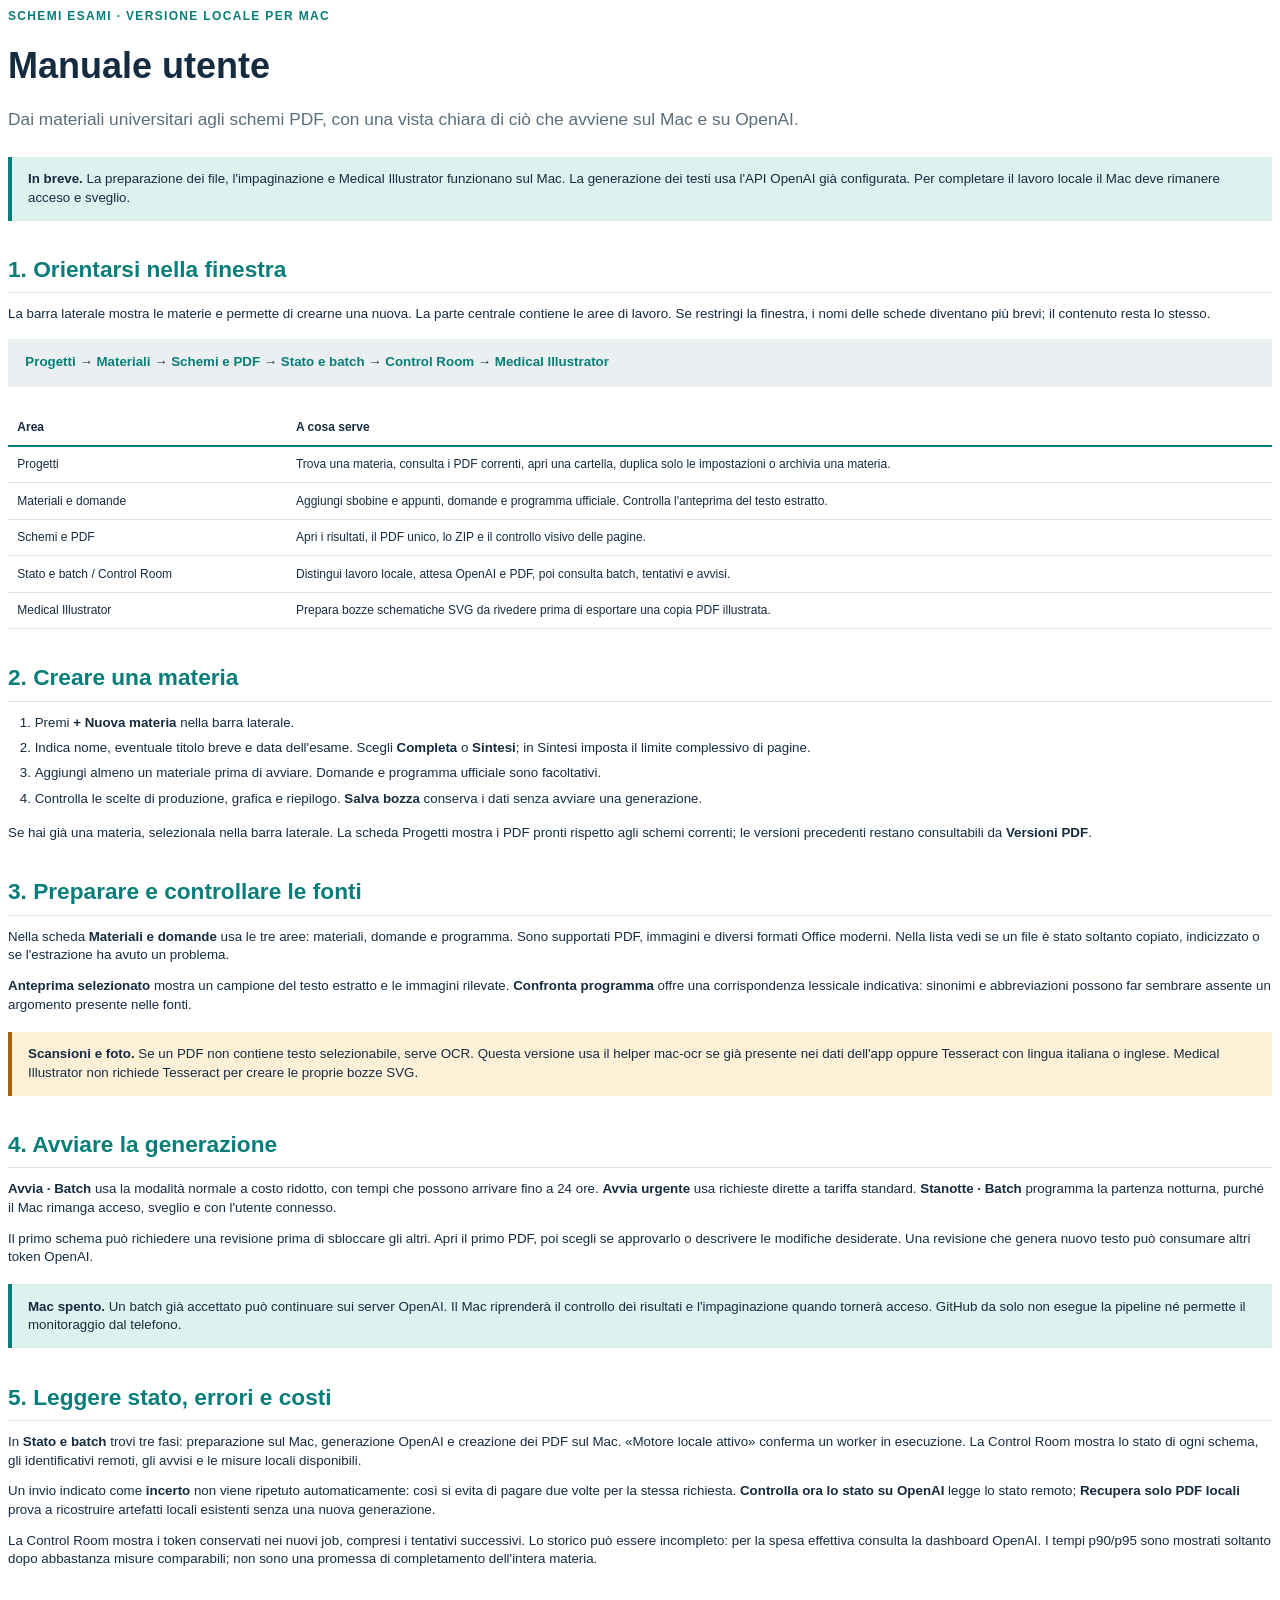
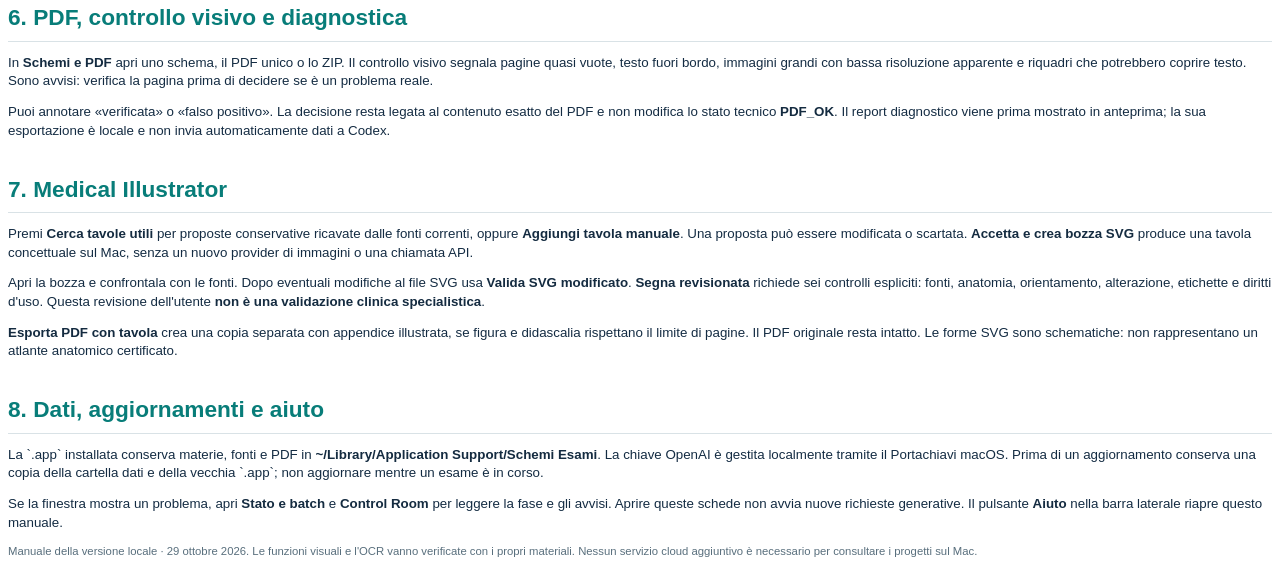
==== docs/Manuale_Utente_Schemi_Esami.html @ 8b4c4440 "Redesign local Mac interface and bundle user manual" ====
<!doctype html>
<html lang="it">
<head>
<meta charset="utf-8">
<title>Schemi Esami — Manuale utente</title>
<style>
  body { font-family: Helvetica, Arial, sans-serif; font-size: 10pt; line-height: 1.4; color: #142c43; }
  h1 { font-size: 27pt; color: #142b40; margin: 0 0 12pt; }
  h2 { font-size: 17pt; color: #087d79; margin: 25pt 0 9pt; border-bottom: 1pt solid #d9e2e6; padding-bottom: 5pt; }
  h3 { font-size: 12pt; color: #142b40; margin: 15pt 0 5pt; }
  p { margin: 0 0 9pt; }
  li { margin: 0 0 5pt; }
  ul, ol { margin: 5pt 0 12pt; padding-left: 20pt; }
  strong { color: #142b40; }
  .eyebrow { color: #087d79; font-size: 9pt; font-weight: bold; letter-spacing: 1pt; margin-bottom: 12pt; }
  .lead { font-size: 13pt; color: #596f7d; margin-bottom: 19pt; }
  .callout { background: #ddf2ee; border-left: 3pt solid #087d79; padding: 10pt 12pt; margin: 13pt 0; }
  .warning { background: #fff0d8; border-left-color: #a76313; }
  .muted { color: #596f7d; }
  .map { background: #eaf0f2; padding: 11pt 13pt; margin: 11pt 0 17pt; }
  .map strong { color: #087d79; }
  table { border-collapse: collapse; width: 100%; margin: 10pt 0 15pt; font-size: 9pt; }
  th { color: #142b40; text-align: left; padding: 7pt; border-bottom: 2pt solid #087d79; }
  td { border-bottom: 1pt solid #d9e2e6; vertical-align: top; padding: 7pt; }
  .small { font-size: 8.5pt; color: #596f7d; }
</style>
</head>
<body>
<p class="eyebrow">SCHEMI ESAMI · VERSIONE LOCALE PER MAC</p>
<h1>Manuale utente</h1>
<p class="lead">Dai materiali universitari agli schemi PDF, con una vista chiara di ciò che avviene sul Mac e su OpenAI.</p>
<div class="callout"><strong>In breve.</strong> La preparazione dei file, l'impaginazione e Medical Illustrator funzionano sul Mac. La generazione dei testi usa l'API OpenAI già configurata. Per completare il lavoro locale il Mac deve rimanere acceso e sveglio.</div>

<h2>1. Orientarsi nella finestra</h2>
<p>La barra laterale mostra le materie e permette di crearne una nuova. La parte centrale contiene le aree di lavoro. Se restringi la finestra, i nomi delle schede diventano più brevi; il contenuto resta lo stesso.</p>
<div class="map"><strong>Progetti</strong> → <strong>Materiali</strong> → <strong>Schemi e PDF</strong> → <strong>Stato e batch</strong> → <strong>Control Room</strong> → <strong>Medical Illustrator</strong></div>
<table>
<tr><th>Area</th><th>A cosa serve</th></tr>
<tr><td>Progetti</td><td>Trova una materia, consulta i PDF correnti, apri una cartella, duplica solo le impostazioni o archivia una materia.</td></tr>
<tr><td>Materiali e domande</td><td>Aggiungi sbobine e appunti, domande e programma ufficiale. Controlla l'anteprima del testo estratto.</td></tr>
<tr><td>Schemi e PDF</td><td>Apri i risultati, il PDF unico, lo ZIP e il controllo visivo delle pagine.</td></tr>
<tr><td>Stato e batch / Control Room</td><td>Distingui lavoro locale, attesa OpenAI e PDF, poi consulta batch, tentativi e avvisi.</td></tr>
<tr><td>Medical Illustrator</td><td>Prepara bozze schematiche SVG da rivedere prima di esportare una copia PDF illustrata.</td></tr>
</table>

<h2>2. Creare una materia</h2>
<ol>
<li>Premi <strong>+ Nuova materia</strong> nella barra laterale.</li>
<li>Indica nome, eventuale titolo breve e data dell'esame. Scegli <strong>Completa</strong> o <strong>Sintesi</strong>; in Sintesi imposta il limite complessivo di pagine.</li>
<li>Aggiungi almeno un materiale prima di avviare. Domande e programma ufficiale sono facoltativi.</li>
<li>Controlla le scelte di produzione, grafica e riepilogo. <strong>Salva bozza</strong> conserva i dati senza avviare una generazione.</li>
</ol>
<p>Se hai già una materia, selezionala nella barra laterale. La scheda Progetti mostra i PDF pronti rispetto agli schemi correnti; le versioni precedenti restano consultabili da <strong>Versioni PDF</strong>.</p>

<h2>3. Preparare e controllare le fonti</h2>
<p>Nella scheda <strong>Materiali e domande</strong> usa le tre aree: materiali, domande e programma. Sono supportati PDF, immagini e diversi formati Office moderni. Nella lista vedi se un file è stato soltanto copiato, indicizzato o se l'estrazione ha avuto un problema.</p>
<p><strong>Anteprima selezionato</strong> mostra un campione del testo estratto e le immagini rilevate. <strong>Confronta programma</strong> offre una corrispondenza lessicale indicativa: sinonimi e abbreviazioni possono far sembrare assente un argomento presente nelle fonti.</p>
<div class="callout warning"><strong>Scansioni e foto.</strong> Se un PDF non contiene testo selezionabile, serve OCR. Questa versione usa il helper mac-ocr se già presente nei dati dell'app oppure Tesseract con lingua italiana o inglese. Medical Illustrator non richiede Tesseract per creare le proprie bozze SVG.</div>

<h2>4. Avviare la generazione</h2>
<p><strong>Avvia · Batch</strong> usa la modalità normale a costo ridotto, con tempi che possono arrivare fino a 24 ore. <strong>Avvia urgente</strong> usa richieste dirette a tariffa standard. <strong>Stanotte · Batch</strong> programma la partenza notturna, purché il Mac rimanga acceso, sveglio e con l'utente connesso.</p>
<p>Il primo schema può richiedere una revisione prima di sbloccare gli altri. Apri il primo PDF, poi scegli se approvarlo o descrivere le modifiche desiderate. Una revisione che genera nuovo testo può consumare altri token OpenAI.</p>
<div class="callout"><strong>Mac spento.</strong> Un batch già accettato può continuare sui server OpenAI. Il Mac riprenderà il controllo dei risultati e l'impaginazione quando tornerà acceso. GitHub da solo non esegue la pipeline né permette il monitoraggio dal telefono.</div>

<h2>5. Leggere stato, errori e costi</h2>
<p>In <strong>Stato e batch</strong> trovi tre fasi: preparazione sul Mac, generazione OpenAI e creazione dei PDF sul Mac. «Motore locale attivo» conferma un worker in esecuzione. La Control Room mostra lo stato di ogni schema, gli identificativi remoti, gli avvisi e le misure locali disponibili.</p>
<p>Un invio indicato come <strong>incerto</strong> non viene ripetuto automaticamente: così si evita di pagare due volte per la stessa richiesta. <strong>Controlla ora lo stato su OpenAI</strong> legge lo stato remoto; <strong>Recupera solo PDF locali</strong> prova a ricostruire artefatti locali esistenti senza una nuova generazione.</p>
<p>La Control Room mostra i token conservati nei nuovi job, compresi i tentativi successivi. Lo storico può essere incompleto: per la spesa effettiva consulta la dashboard OpenAI. I tempi p90/p95 sono mostrati soltanto dopo abbastanza misure comparabili; non sono una promessa di completamento dell'intera materia.</p>

<h2>6. PDF, controllo visivo e diagnostica</h2>
<p>In <strong>Schemi e PDF</strong> apri uno schema, il PDF unico o lo ZIP. Il controllo visivo segnala pagine quasi vuote, testo fuori bordo, immagini grandi con bassa risoluzione apparente e riquadri che potrebbero coprire testo. Sono avvisi: verifica la pagina prima di decidere se è un problema reale.</p>
<p>Puoi annotare «verificata» o «falso positivo». La decisione resta legata al contenuto esatto del PDF e non modifica lo stato tecnico <strong>PDF_OK</strong>. Il report diagnostico viene prima mostrato in anteprima; la sua esportazione è locale e non invia automaticamente dati a Codex.</p>

<h2>7. Medical Illustrator</h2>
<p>Premi <strong>Cerca tavole utili</strong> per proposte conservative ricavate dalle fonti correnti, oppure <strong>Aggiungi tavola manuale</strong>. Una proposta può essere modificata o scartata. <strong>Accetta e crea bozza SVG</strong> produce una tavola concettuale sul Mac, senza un nuovo provider di immagini o una chiamata API.</p>
<p>Apri la bozza e confrontala con le fonti. Dopo eventuali modifiche al file SVG usa <strong>Valida SVG modificato</strong>. <strong>Segna revisionata</strong> richiede sei controlli espliciti: fonti, anatomia, orientamento, alterazione, etichette e diritti d'uso. Questa revisione dell'utente <strong>non è una validazione clinica specialistica</strong>.</p>
<p><strong>Esporta PDF con tavola</strong> crea una copia separata con appendice illustrata, se figura e didascalia rispettano il limite di pagine. Il PDF originale resta intatto. Le forme SVG sono schematiche: non rappresentano un atlante anatomico certificato.</p>

<h2>8. Dati, aggiornamenti e aiuto</h2>
<p>La `.app` installata conserva materie, fonti e PDF in <strong>~/Library/Application Support/Schemi Esami</strong>. La chiave OpenAI è gestita localmente tramite il Portachiavi macOS. Prima di un aggiornamento conserva una copia della cartella dati e della vecchia `.app`; non aggiornare mentre un esame è in corso.</p>
<p>Se la finestra mostra un problema, apri <strong>Stato e batch</strong> e <strong>Control Room</strong> per leggere la fase e gli avvisi. Aprire queste schede non avvia nuove richieste generative. Il pulsante <strong>Aiuto</strong> nella barra laterale riapre questo manuale.</p>
<p class="small">Manuale della versione locale · 29 ottobre 2026. Le funzioni visuali e l'OCR vanno verificate con i propri materiali. Nessun servizio cloud aggiuntivo è necessario per consultare i progetti sul Mac.</p>
</body>
</html>
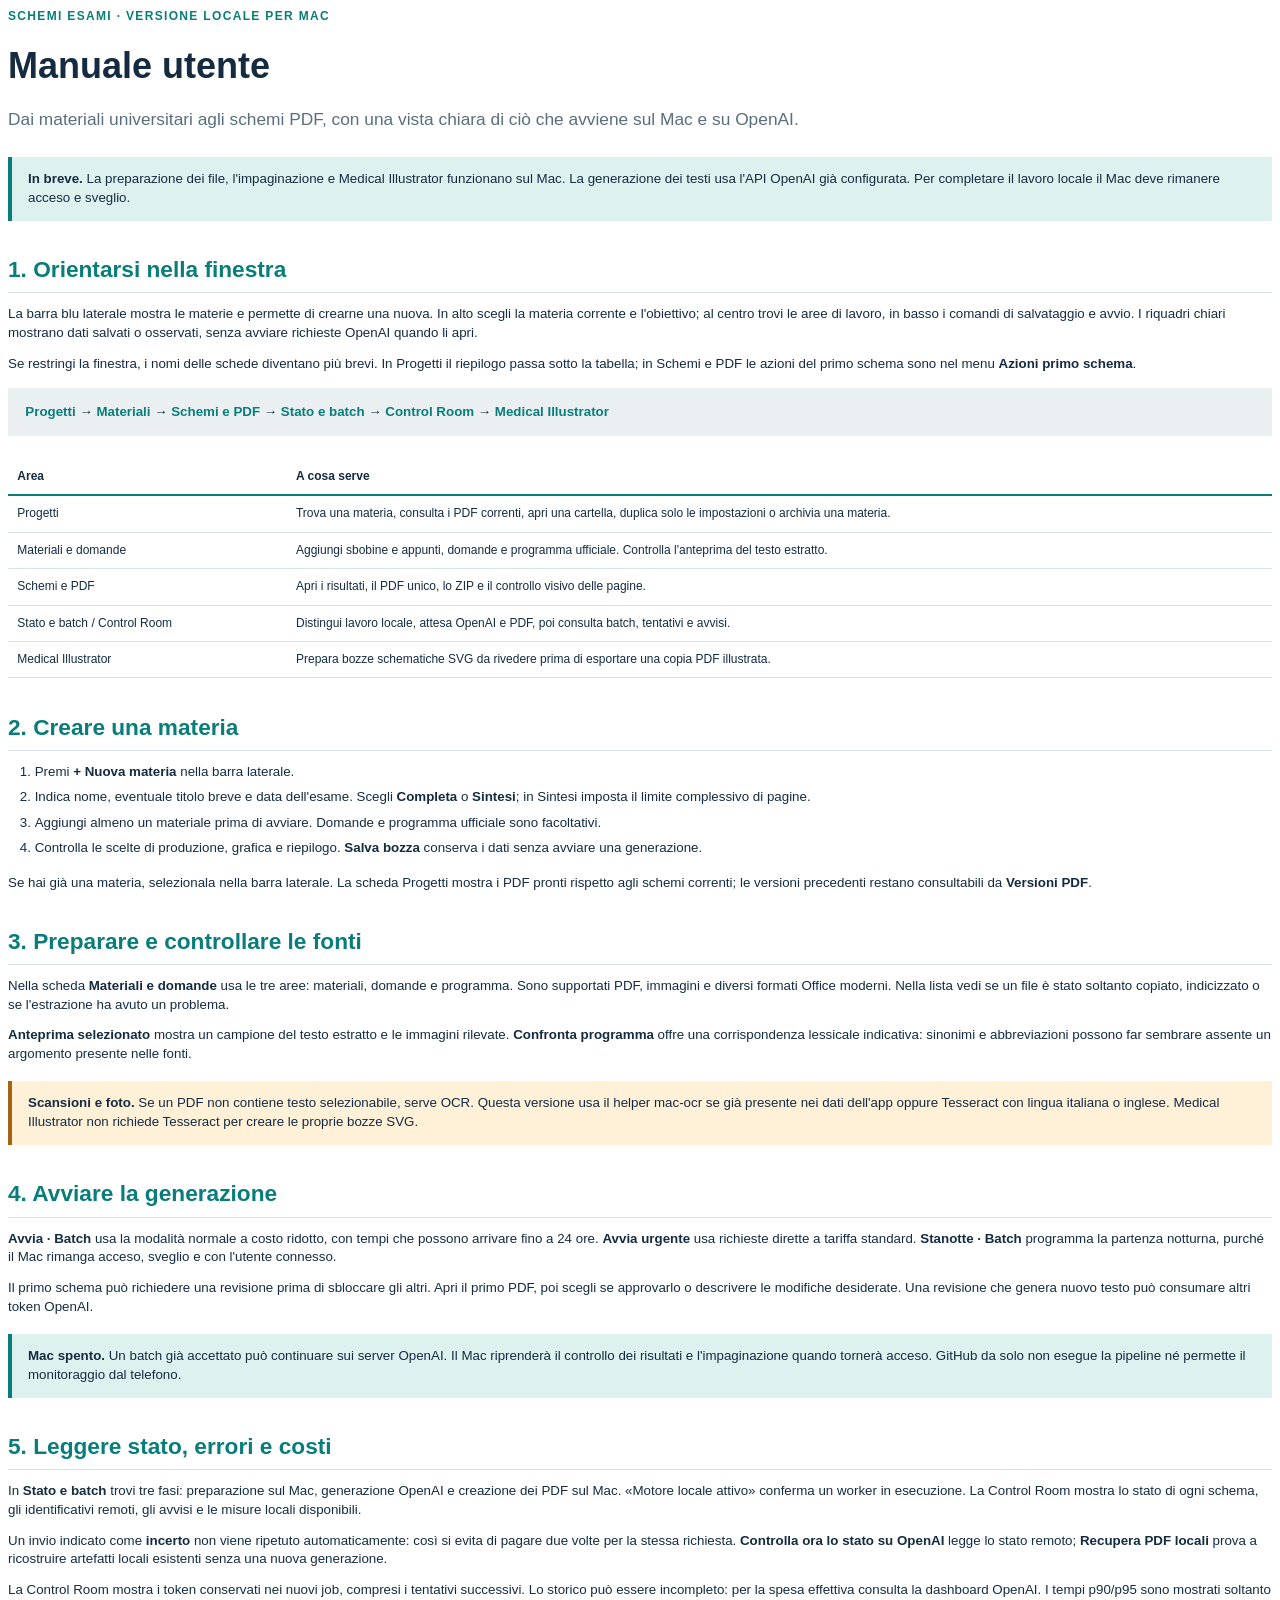
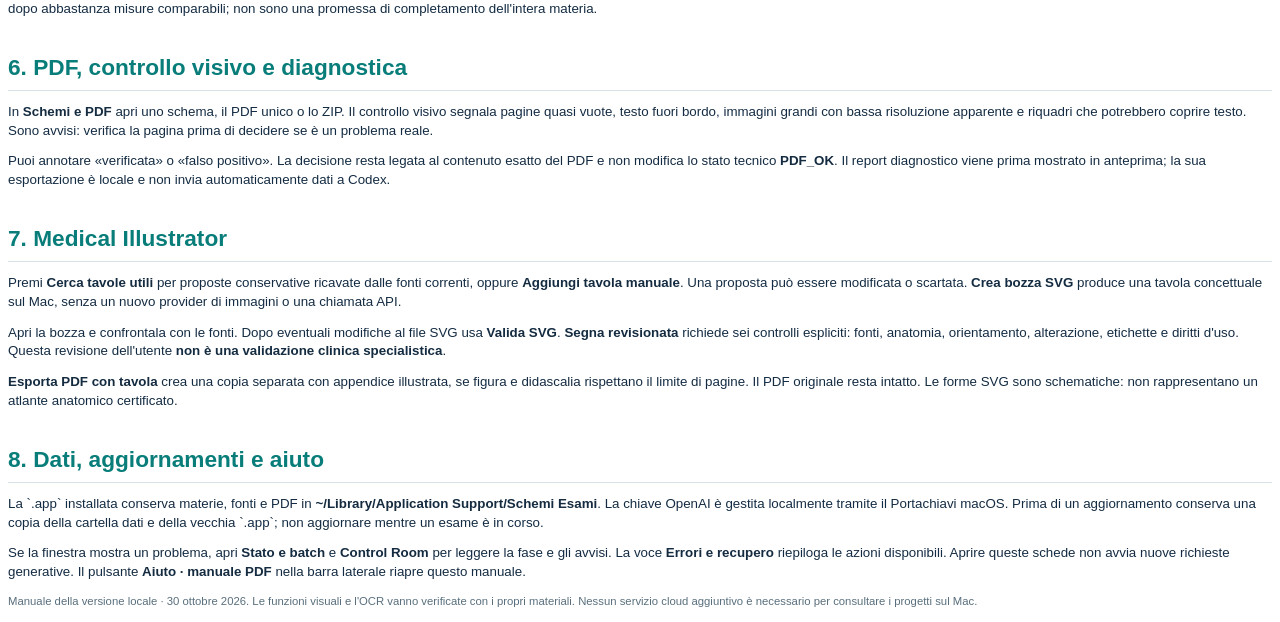
==== commit f1090b95: "Restyle desktop UI from supplied Schemi Esami mockups" ====
--- a/docs/Manuale_Utente_Schemi_Esami.html
+++ b/docs/Manuale_Utente_Schemi_Esami.html
@@ -32,7 +32,8 @@
 <div class="callout"><strong>In breve.</strong> La preparazione dei file, l'impaginazione e Medical Illustrator funzionano sul Mac. La generazione dei testi usa l'API OpenAI già configurata. Per completare il lavoro locale il Mac deve rimanere acceso e sveglio.</div>
 
 <h2>1. Orientarsi nella finestra</h2>
-<p>La barra laterale mostra le materie e permette di crearne una nuova. La parte centrale contiene le aree di lavoro. Se restringi la finestra, i nomi delle schede diventano più brevi; il contenuto resta lo stesso.</p>
+<p>La barra blu laterale mostra le materie e permette di crearne una nuova. In alto scegli la materia corrente e l'obiettivo; al centro trovi le aree di lavoro, in basso i comandi di salvataggio e avvio. I riquadri chiari mostrano dati salvati o osservati, senza avviare richieste OpenAI quando li apri.</p>
+<p>Se restringi la finestra, i nomi delle schede diventano più brevi. In Progetti il riepilogo passa sotto la tabella; in Schemi e PDF le azioni del primo schema sono nel menu <strong>Azioni primo schema</strong>.</p>
 <div class="map"><strong>Progetti</strong> → <strong>Materiali</strong> → <strong>Schemi e PDF</strong> → <strong>Stato e batch</strong> → <strong>Control Room</strong> → <strong>Medical Illustrator</strong></div>
 <table>
 <tr><th>Area</th><th>A cosa serve</th></tr>
@@ -64,7 +65,7 @@
 
 <h2>5. Leggere stato, errori e costi</h2>
 <p>In <strong>Stato e batch</strong> trovi tre fasi: preparazione sul Mac, generazione OpenAI e creazione dei PDF sul Mac. «Motore locale attivo» conferma un worker in esecuzione. La Control Room mostra lo stato di ogni schema, gli identificativi remoti, gli avvisi e le misure locali disponibili.</p>
-<p>Un invio indicato come <strong>incerto</strong> non viene ripetuto automaticamente: così si evita di pagare due volte per la stessa richiesta. <strong>Controlla ora lo stato su OpenAI</strong> legge lo stato remoto; <strong>Recupera solo PDF locali</strong> prova a ricostruire artefatti locali esistenti senza una nuova generazione.</p>
+<p>Un invio indicato come <strong>incerto</strong> non viene ripetuto automaticamente: così si evita di pagare due volte per la stessa richiesta. <strong>Controlla ora lo stato su OpenAI</strong> legge lo stato remoto; <strong>Recupera PDF locali</strong> prova a ricostruire artefatti locali esistenti senza una nuova generazione.</p>
 <p>La Control Room mostra i token conservati nei nuovi job, compresi i tentativi successivi. Lo storico può essere incompleto: per la spesa effettiva consulta la dashboard OpenAI. I tempi p90/p95 sono mostrati soltanto dopo abbastanza misure comparabili; non sono una promessa di completamento dell'intera materia.</p>
 
 <h2>6. PDF, controllo visivo e diagnostica</h2>
@@ -72,13 +73,13 @@
 <p>Puoi annotare «verificata» o «falso positivo». La decisione resta legata al contenuto esatto del PDF e non modifica lo stato tecnico <strong>PDF_OK</strong>. Il report diagnostico viene prima mostrato in anteprima; la sua esportazione è locale e non invia automaticamente dati a Codex.</p>
 
 <h2>7. Medical Illustrator</h2>
-<p>Premi <strong>Cerca tavole utili</strong> per proposte conservative ricavate dalle fonti correnti, oppure <strong>Aggiungi tavola manuale</strong>. Una proposta può essere modificata o scartata. <strong>Accetta e crea bozza SVG</strong> produce una tavola concettuale sul Mac, senza un nuovo provider di immagini o una chiamata API.</p>
-<p>Apri la bozza e confrontala con le fonti. Dopo eventuali modifiche al file SVG usa <strong>Valida SVG modificato</strong>. <strong>Segna revisionata</strong> richiede sei controlli espliciti: fonti, anatomia, orientamento, alterazione, etichette e diritti d'uso. Questa revisione dell'utente <strong>non è una validazione clinica specialistica</strong>.</p>
+<p>Premi <strong>Cerca tavole utili</strong> per proposte conservative ricavate dalle fonti correnti, oppure <strong>Aggiungi tavola manuale</strong>. Una proposta può essere modificata o scartata. <strong>Crea bozza SVG</strong> produce una tavola concettuale sul Mac, senza un nuovo provider di immagini o una chiamata API.</p>
+<p>Apri la bozza e confrontala con le fonti. Dopo eventuali modifiche al file SVG usa <strong>Valida SVG</strong>. <strong>Segna revisionata</strong> richiede sei controlli espliciti: fonti, anatomia, orientamento, alterazione, etichette e diritti d'uso. Questa revisione dell'utente <strong>non è una validazione clinica specialistica</strong>.</p>
 <p><strong>Esporta PDF con tavola</strong> crea una copia separata con appendice illustrata, se figura e didascalia rispettano il limite di pagine. Il PDF originale resta intatto. Le forme SVG sono schematiche: non rappresentano un atlante anatomico certificato.</p>
 
 <h2>8. Dati, aggiornamenti e aiuto</h2>
 <p>La `.app` installata conserva materie, fonti e PDF in <strong>~/Library/Application Support/Schemi Esami</strong>. La chiave OpenAI è gestita localmente tramite il Portachiavi macOS. Prima di un aggiornamento conserva una copia della cartella dati e della vecchia `.app`; non aggiornare mentre un esame è in corso.</p>
-<p>Se la finestra mostra un problema, apri <strong>Stato e batch</strong> e <strong>Control Room</strong> per leggere la fase e gli avvisi. Aprire queste schede non avvia nuove richieste generative. Il pulsante <strong>Aiuto</strong> nella barra laterale riapre questo manuale.</p>
-<p class="small">Manuale della versione locale · 29 ottobre 2026. Le funzioni visuali e l'OCR vanno verificate con i propri materiali. Nessun servizio cloud aggiuntivo è necessario per consultare i progetti sul Mac.</p>
+<p>Se la finestra mostra un problema, apri <strong>Stato e batch</strong> e <strong>Control Room</strong> per leggere la fase e gli avvisi. La voce <strong>Errori e recupero</strong> riepiloga le azioni disponibili. Aprire queste schede non avvia nuove richieste generative. Il pulsante <strong>Aiuto · manuale PDF</strong> nella barra laterale riapre questo manuale.</p>
+<p class="small">Manuale della versione locale · 30 ottobre 2026. Le funzioni visuali e l'OCR vanno verificate con i propri materiali. Nessun servizio cloud aggiuntivo è necessario per consultare i progetti sul Mac.</p>
 </body>
 </html>
